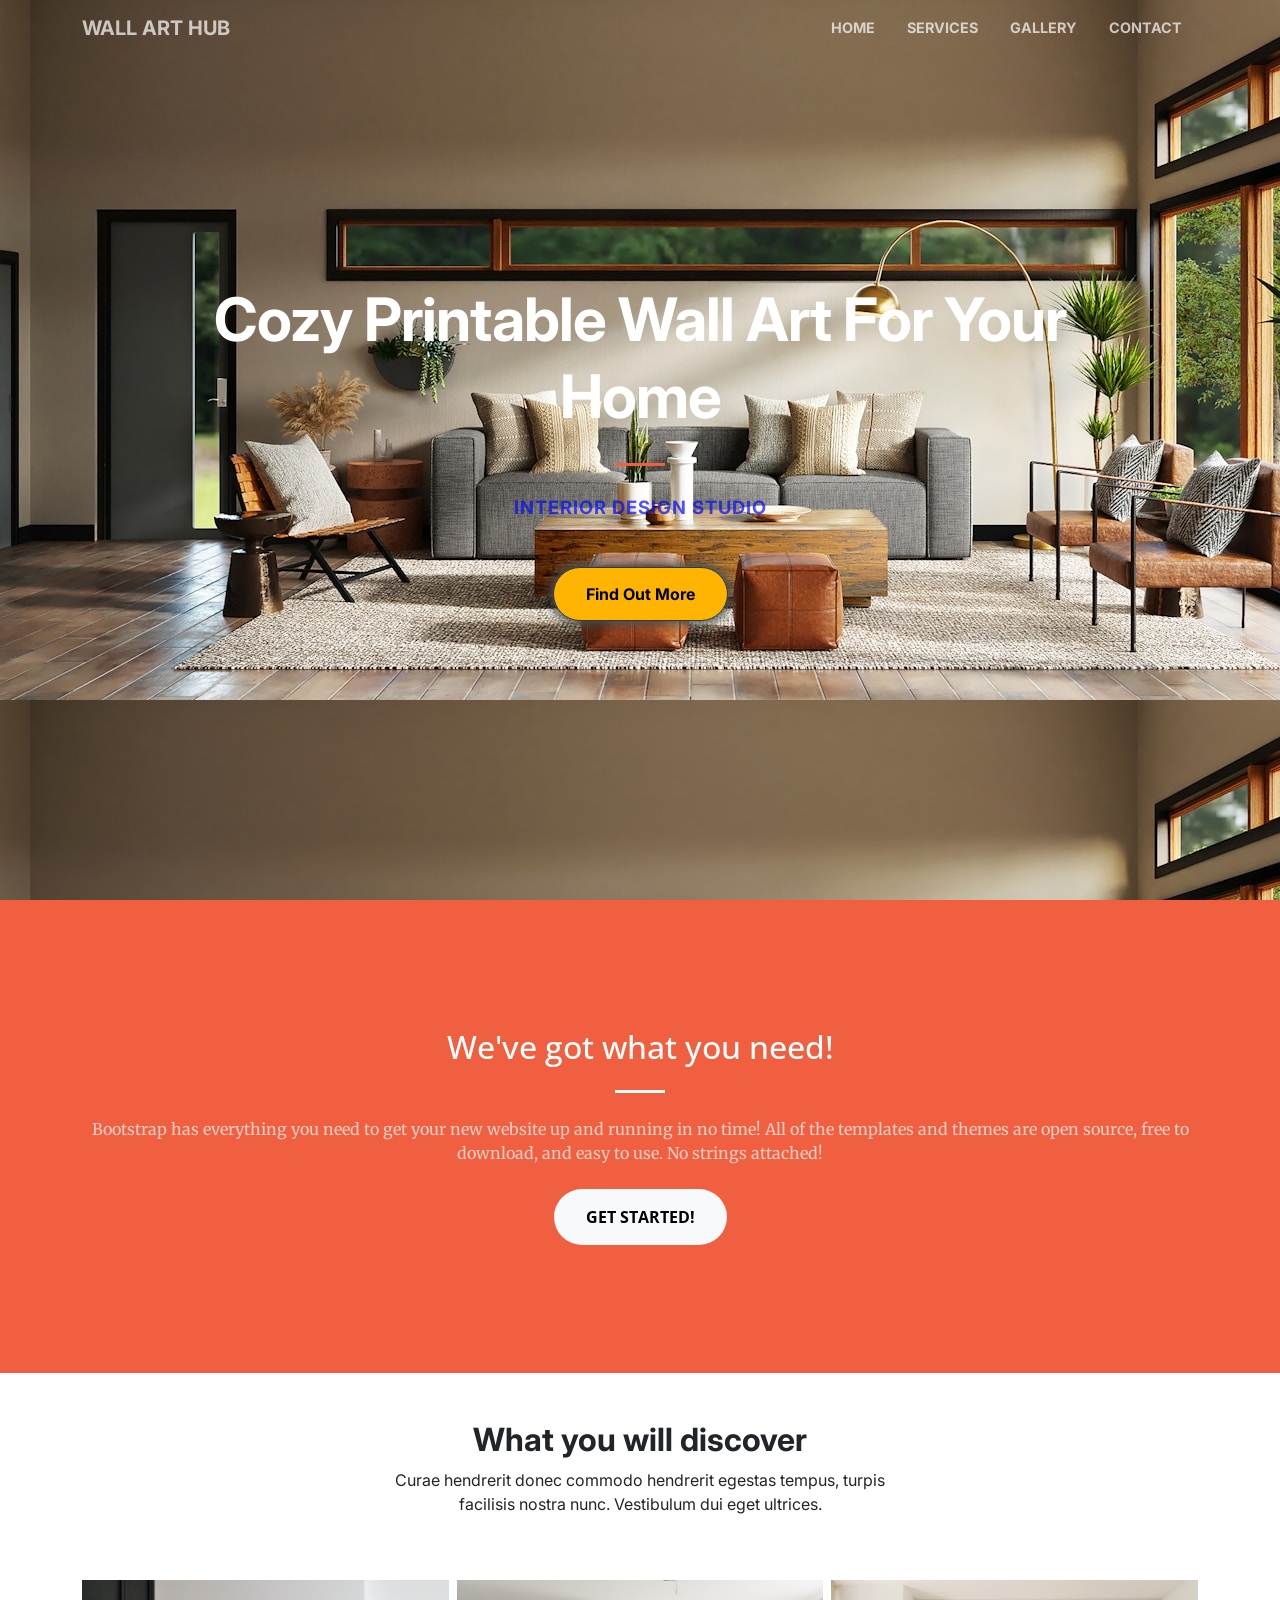
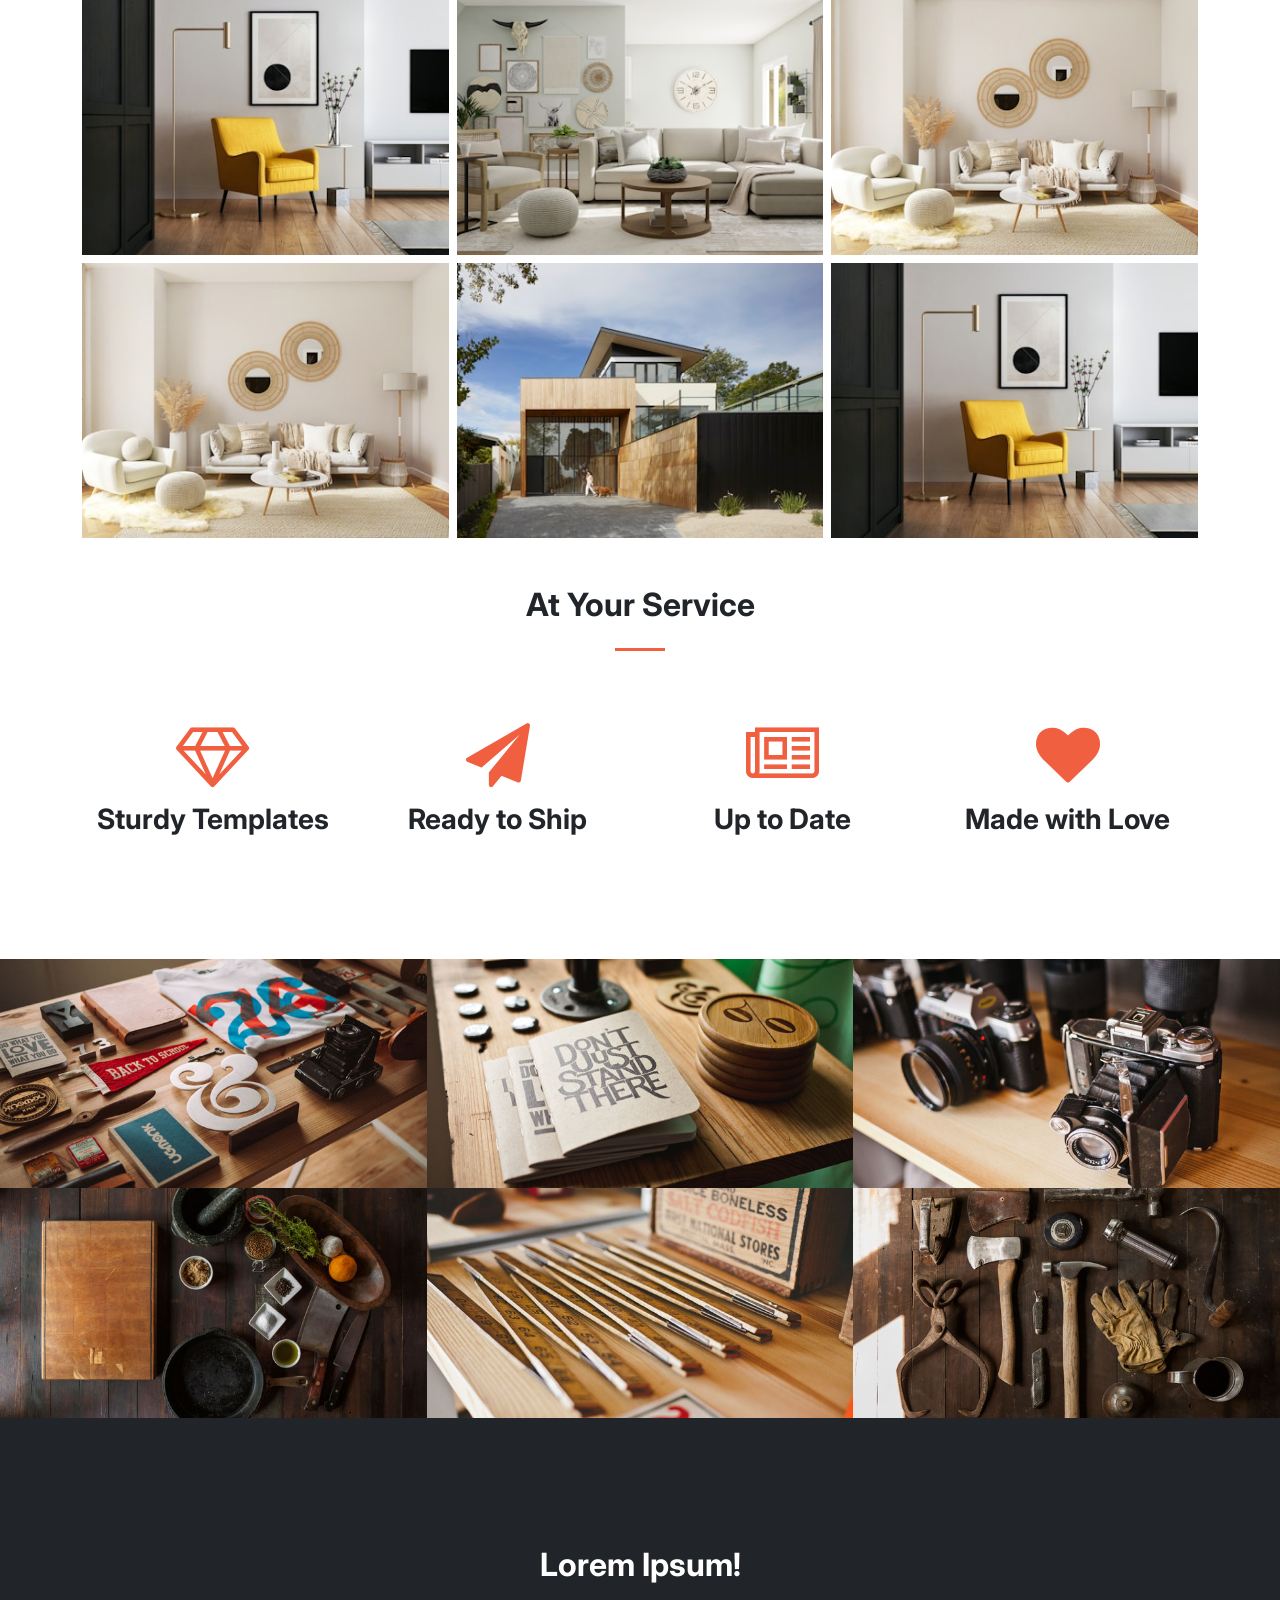
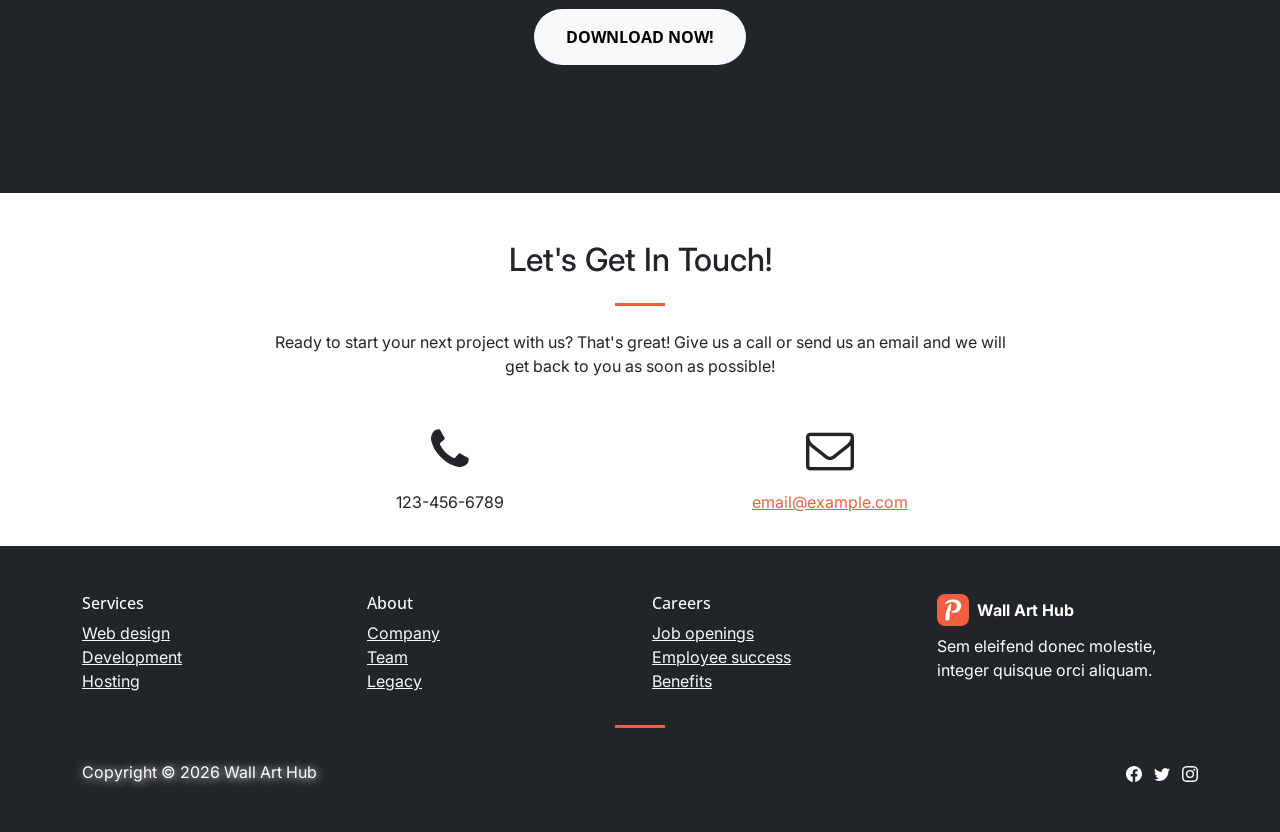
==== index.html @ 52fb3556 "Initial commit" ====
<!DOCTYPE html>
<html lang="en">

<head>
    <meta charset="utf-8">
    <meta name="viewport" content="width=device-width, initial-scale=1.0, shrink-to-fit=no">
    <title>Home - Brand</title>
    <link rel="apple-touch-icon" type="image/png" sizes="180x180" href="assets/img/apple-touch-icon.png">
    <link rel="icon" type="image/png" sizes="16x16" href="assets/img/favicon-16x16.png">
    <link rel="icon" type="image/png" sizes="32x32" href="assets/img/favicon-32x32.png">
    <link rel="icon" type="image/png" sizes="180x180" href="assets/img/apple-touch-icon.png">
    <link rel="icon" type="image/png" sizes="192x192" href="assets/img/android-chrome-192x192.png">
    <link rel="icon" type="image/png" sizes="512x512" href="assets/img/android-chrome-512x512.png">
    <link rel="stylesheet" href="assets/bootstrap/css/bootstrap.min.css">
    <link rel="stylesheet" href="https://fonts.googleapis.com/css?family=Open+Sans:300italic,400italic,600italic,700italic,800italic,400,300,600,700,800&amp;display=swap">
    <link rel="stylesheet" href="https://fonts.googleapis.com/css?family=Merriweather:400,300,300italic,400italic,700,700italic,900,900italic&amp;display=swap">
    <link rel="stylesheet" href="https://fonts.googleapis.com/css?family=Inter&amp;display=swap">
    <link rel="stylesheet" href="assets/fonts/font-awesome.min.css">
    <link rel="stylesheet" href="assets/css/aos.min.css">
    <link rel="stylesheet" href="assets/css/baguetteBox.min.css">
    <link rel="stylesheet" href="assets/css/Footer-Dark-Multi-Column-icons.css">
</head>

<body id="page-top" data-bs-spy="scroll" data-bs-target="#mainNav" data-bs-offset="57">
    <nav class="navbar navbar-light navbar-expand-lg fixed-top" id="mainNav">
        <div class="container"><a class="navbar-brand" href="#page-top" style="font-family: Inter, sans-serif;font-weight: bold;">wall art hub</a><button data-bs-toggle="collapse" data-bs-target="#navbarResponsive" class="navbar-toggler navbar-toggler-right" type="button" aria-controls="navbarResponsive" aria-expanded="false" aria-label="Toggle navigation"><i class="fa fa-align-justify"></i></button>
            <div class="collapse navbar-collapse" id="navbarResponsive" style="font-family: Inter, sans-serif;font-weight: bold;">
                <ul class="navbar-nav ms-auto">
                    <li class="nav-item"><a class="nav-link" href="#page-top">home</a></li>
                    <li class="nav-item"><a class="nav-link" href="#services">Services</a></li>
                    <li class="nav-item"><a class="nav-link" href="#portfolio">gallery</a></li>
                    <li class="nav-item"><a class="nav-link" href="#contact">Contact</a></li>
                </ul>
            </div>
        </div>
    </nav>
    <header class="text-center text-white d-flex masthead" style="background: url(&quot;assets/img/photo-1618221195710-dd6b41faaea6.jpg&quot;);font-weight: bold;line-height: 23px;letter-spacing: 0px;">
        <div class="container my-auto">
            <div class="row">
                <div class="col-lg-10 mx-auto">
                    <h1 class="text-uppercase"><strong class="text-capitalize" style="font-family: Inter, sans-serif;font-size: 60px;line-height: 64px;letter-spacing: -1px;">Cozy printable wall art for your home</strong></h1>
                    <hr>
                </div>
            </div>
            <div class="col-lg-8 mx-auto">
                <p class="text-faded mb-5" style="color: rgba(0,10,255,0.7);font-size: 18.4px;font-family: Inter, sans-serif;letter-spacing: 1px;font-weight: bold;">INTERIOR DESIGN STUDIO</p><a class="btn btn-primary btn-sm text-capitalize text-center btn-xl" role="button" href="#services" style="filter: brightness(100%);backdrop-filter: brightness(100%);-webkit-backdrop-filter: brightness(100%);transition: ease-in-out;border: 1px solid var(--bs-gray-dark);background: #feb401;color: #000000;font-family: Inter, sans-serif;box-shadow: 0px 0px 10px 3px var(--bs-gray-700);font-size: 16px;line-height: 20px;">Find Out More</a>
            </div>
        </div>
    </header>
    <section id="about" class="bg-primary">
        <div class="container">
            <div class="row">
                <div class="col offset-lg-8 text-center mx-auto">
                    <h2 class="text-white section-heading">We've got what you need!</h2>
                    <hr class="light my-4">
                    <p class="text-faded mb-4">Bootstrap has everything you need to get your new website up and running in no time! All of the templates and themes are open source, free to download, and easy to use. No strings attached!</p><a class="btn btn-light btn-xl" role="button" href="#services">Get Started!</a>
                </div>
            </div>
        </div>
    </section>
    <section id="services" style="padding-top: 0;">
        <section class="py-4 py-xl-5">
            <div class="container">
                <div class="row mb-5">
                    <div class="col-md-8 col-xl-6 text-center mx-auto">
                        <h2 style="font-family: Inter, sans-serif;font-weight: bold;">What you will discover</h2>
                        <p style="font-family: Inter, sans-serif;">Curae hendrerit donec commodo hendrerit egestas tempus, turpis facilisis nostra nunc. Vestibulum dui eget ultrices.</p>
                    </div>
                </div>
                <div class="row gx-2 gy-2 row-cols-1 row-cols-md-2 row-cols-xl-3" data-bss-baguettebox="">
                    <div class="col"><a href="assets/img/photo-1586023492125-27b2c045efd7.jpg"><img class="img-fluid" src="assets/img/photo-1586023492125-27b2c045efd7.jpg"></a></div>
                    <div class="col"><a href="assets/img/photo-1616486338812-3dadae4b4ace.jpg"><img class="img-fluid" src="assets/img/photo-1616486338812-3dadae4b4ace.jpg"></a></div>
                    <div class="col"><a href="assets/img/photo-1631679706909-1844bbd07221.jpg"><img class="img-fluid" src="assets/img/photo-1631679706909-1844bbd07221.jpg"></a></div>
                    <div class="col"><a href="assets/img/photo-1631679706909-1844bbd07221.jpg"><img class="img-fluid" src="assets/img/photo-1631679706909-1844bbd07221.jpg"></a></div>
                    <div class="col"><a href="assets/img/photo-1600566753190-17f0baa2a6c3.jpg"><img class="img-fluid" src="assets/img/photo-1600566753190-17f0baa2a6c3.jpg"></a></div>
                    <div class="col"><a href="assets/img/interior%20main.png"><img class="img-fluid" src="assets/img/photo-1586023492125-27b2c045efd7.jpg"></a></div>
                </div>
            </div>
        </section>
        <div class="container">
            <div class="row">
                <div class="col-lg-12 text-center">
                    <h2 class="section-heading" style="font-family: Inter, sans-serif;font-weight: bold;">At Your Service</h2>
                    <hr class="my-4">
                </div>
            </div>
        </div>
        <div class="container">
            <div class="row" style="padding-bottom: 0;margin-bottom: -70px;">
                <div class="col-md-6 col-lg-3 text-center">
                    <div class="mx-auto service-box mt-5"><i class="fa fa-diamond fa-4x text-primary mb-3 sr-icons" data-aos="zoom-in" data-aos-duration="200" data-aos-once="true"></i>
                        <h3 class="mb-3" style="font-family: Inter, sans-serif;font-weight: bold;">Sturdy Templates</h3>
                        <p class="text-muted mb-0" style="font-family: Inter, sans-serif;">Our templates are updated regularly so they don't break.</p>
                    </div>
                </div>
                <div class="col-md-6 col-lg-3 text-center">
                    <div class="mx-auto service-box mt-5"><i class="fa fa-paper-plane fa-4x text-primary mb-3 sr-icons" data-aos="zoom-in" data-aos-duration="200" data-aos-delay="200" data-aos-once="true"></i>
                        <h3 class="mb-3" style="font-family: Inter, sans-serif;font-weight: bold;">Ready to Ship</h3>
                        <p class="text-muted mb-0" style="font-family: Inter, sans-serif;">You can use this theme as is, or you can make changes!</p>
                    </div>
                </div>
                <div class="col-md-6 col-lg-3 text-center">
                    <div class="mx-auto service-box mt-5"><i class="fa fa-newspaper-o fa-4x text-primary mb-3 sr-icons" data-aos="zoom-in" data-aos-duration="200" data-aos-delay="400" data-aos-once="true"></i>
                        <h3 class="mb-3" style="font-family: Inter, sans-serif;font-weight: bold;">Up to Date</h3>
                        <p class="text-muted mb-0" style="font-family: Inter, sans-serif;">We update dependencies to keep things fresh.</p>
                    </div>
                </div>
                <div class="col-md-6 col-lg-3 text-center">
                    <div class="mx-auto service-box mt-5"><i class="fa fa-heart fa-4x text-primary mb-3 sr-icons" data-aos="fade" data-aos-duration="200" data-aos-delay="600" data-aos-once="true"></i>
                        <h3 class="mb-3" style="font-family: Inter, sans-serif;font-weight: bold;">Made with Love</h3>
                        <p class="text-muted mb-0" style="font-family: Inter, sans-serif;">You have to make your websites with love these days!</p>
                    </div>
                </div>
            </div>
        </div>
    </section>
    <section id="portfolio" class="p-0">
        <div class="container-fluid p-0">
            <div class="row g-0 popup-gallery">
                <div class="col-sm-6 col-lg-4"><a class="portfolio-box" href="assets/img/fullsize/1.jpg"><img class="img-fluid" src="assets/img/thumbnails/1.jpg">
                        <div class="portfolio-box-caption">
                            <div class="portfolio-box-caption-content">
                                <div class="project-category text-faded"><span>Category</span></div>
                                <div class="project-name"><span>Project Name</span></div>
                            </div>
                        </div>
                    </a></div>
                <div class="col-sm-6 col-lg-4"><a class="portfolio-box" href="assets/img/fullsize/2.jpg"><img class="img-fluid" src="assets/img/thumbnails/2.jpg">
                        <div class="portfolio-box-caption">
                            <div class="portfolio-box-caption-content">
                                <div class="project-category text-faded"><span>Category</span></div>
                                <div class="project-name"><span>Project Name</span></div>
                            </div>
                        </div>
                    </a></div>
                <div class="col-sm-6 col-lg-4"><a class="portfolio-box" href="assets/img/fullsize/3.jpg"><img class="img-fluid" src="assets/img/thumbnails/3.jpg">
                        <div class="portfolio-box-caption">
                            <div class="portfolio-box-caption-content">
                                <div class="project-category text-faded"><span>Category</span></div>
                                <div class="project-name"><span>Project Name</span></div>
                            </div>
                        </div>
                    </a></div>
                <div class="col-sm-6 col-lg-4"><a class="portfolio-box" href="assets/img/fullsize/4.jpg"><img class="img-fluid" src="assets/img/thumbnails/4.jpg">
                        <div class="portfolio-box-caption">
                            <div class="portfolio-box-caption-content">
                                <div class="project-category text-faded"><span>Category</span></div>
                                <div class="project-name"><span>Project Name</span></div>
                            </div>
                        </div>
                    </a></div>
                <div class="col-sm-6 col-lg-4"><a class="portfolio-box" href="assets/img/fullsize/5.jpg"><img class="img-fluid" src="assets/img/thumbnails/5.jpg">
                        <div class="portfolio-box-caption">
                            <div class="portfolio-box-caption-content">
                                <div class="project-category text-faded"><span>Category</span></div>
                                <div class="project-name"><span>Project Name</span></div>
                            </div>
                        </div>
                    </a></div>
                <div class="col-sm-6 col-lg-4"><a class="portfolio-box" href="assets/img/fullsize/6.jpg"><img class="img-fluid" src="assets/img/thumbnails/6.jpg">
                        <div class="portfolio-box-caption">
                            <div class="portfolio-box-caption-content">
                                <div class="project-category text-faded"><span>Category</span></div>
                                <div class="project-name"><span>Project Name</span></div>
                            </div>
                        </div>
                    </a></div>
            </div>
        </div>
    </section>
    <section class="text-white bg-dark">
        <div class="container text-center">
            <h2 class="mb-4" style="font-family: Inter, sans-serif;font-weight: bold;">Lorem Ipsum!</h2><a class="btn btn-light btn-xl sr-button" role="button" data-aos="zoom-in" data-aos-duration="400" data-aos-once="true" href="#">Download Now!</a>
        </div>
    </section>
    <section id="contact" style="padding: 0;padding-top: 48px;padding-bottom: 0px;">
        <div class="container">
            <div class="row">
                <div class="col-lg-8 text-center mx-auto">
                    <h2 class="section-heading" style="font-family: Inter, sans-serif;">Let's Get In Touch!</h2>
                    <hr class="my-4">
                    <p class="mb-5" style="font-family: Inter, sans-serif;">Ready to start your next project with us? That's great! Give us a call or send us an email and we will get back to you as soon as possible!</p>
                </div>
            </div>
            <div class="row" style="padding-bottom: 16px;">
                <div class="col-lg-4 text-center ms-auto"><i class="fa fa-phone fa-3x mb-3 sr-contact" data-aos="zoom-in" data-aos-duration="300" data-aos-once="true"></i>
                    <p style="font-family: Inter, sans-serif;">123-456-6789</p>
                </div>
                <div class="col-lg-4 text-center me-auto"><i class="fa fa-envelope-o fa-3x mb-3 sr-contact" data-aos="zoom-in" data-aos-duration="300" data-aos-delay="300" data-aos-once="true"></i>
                    <p style="font-family: Inter, sans-serif;"><a href="mailto:your-email@your-domain.com">email@example.com</a></p>
                </div>
            </div>
        </div>
        <section style="padding: 0;">
            <footer class="text-white bg-dark">
                <div class="container py-4 py-lg-5" style="font-family: Inter, sans-serif;color: #ffffff;">
                    <div class="row justify-content-center">
                        <div class="col-sm-4 col-md-3 text-center text-lg-start d-flex flex-column">
                            <h3 class="fs-6 text-white">Services</h3>
                            <ul class="list-unstyled">
                                <li><a class="link-light" href="#">Web design</a></li>
                                <li><a class="link-light" href="#">Development</a></li>
                                <li><a class="link-light" href="#">Hosting</a></li>
                            </ul>
                        </div>
                        <div class="col-sm-4 col-md-3 text-center text-lg-start d-flex flex-column">
                            <h3 class="fs-6 text-white">About</h3>
                            <ul class="list-unstyled">
                                <li><a class="link-light" href="#">Company</a></li>
                                <li><a class="link-light" href="#">Team</a></li>
                                <li><a class="link-light" href="#">Legacy</a></li>
                            </ul>
                        </div>
                        <div class="col-sm-4 col-md-3 text-center text-lg-start d-flex flex-column">
                            <h3 class="fs-6 text-white">Careers</h3>
                            <ul class="list-unstyled">
                                <li><a class="link-light" href="#">Job openings</a></li>
                                <li><a class="link-light" href="#">Employee success</a></li>
                                <li><a class="link-light" href="#">Benefits</a></li>
                            </ul>
                        </div>
                        <div class="col-lg-3 text-center text-lg-start d-flex flex-column align-items-center order-first align-items-lg-start order-lg-last" style="color: var(--bs-body-bg);">
                            <div class="fw-bold d-flex align-items-center mb-2"><span class="bs-icon-sm bs-icon-rounded bs-icon-primary d-flex justify-content-center align-items-center bs-icon me-2"><img src="assets/img/favicon-32x32.png"></span><span>Wall Art Hub</span></div>
                            <p class="text-muted" style="color: var(--bs-white);font-family: Inter, sans-serif;">Sem eleifend donec molestie, integer quisque orci aliquam.</p>
                        </div>
                    </div>
                    <hr>
                    <div class="d-flex justify-content-between align-items-center pt-3">
                        <p class="mb-0" style="text-shadow: 1px 1px 10px var(--bs-body-bg);">Copyright © 2026 Wall Art Hub</p>
                        <ul class="list-inline mb-0">
                            <li class="list-inline-item"><svg xmlns="http://www.w3.org/2000/svg" width="1em" height="1em" fill="currentColor" viewBox="0 0 16 16" class="bi bi-facebook">
                                    <path d="M16 8.049c0-4.446-3.582-8.05-8-8.05C3.58 0-.002 3.603-.002 8.05c0 4.017 2.926 7.347 6.75 7.951v-5.625h-2.03V8.05H6.75V6.275c0-2.017 1.195-3.131 3.022-3.131.876 0 1.791.157 1.791.157v1.98h-1.009c-.993 0-1.303.621-1.303 1.258v1.51h2.218l-.354 2.326H9.25V16c3.824-.604 6.75-3.934 6.75-7.951z"></path>
                                </svg></li>
                            <li class="list-inline-item"><svg xmlns="http://www.w3.org/2000/svg" width="1em" height="1em" fill="currentColor" viewBox="0 0 16 16" class="bi bi-twitter">
                                    <path d="M5.026 15c6.038 0 9.341-5.003 9.341-9.334 0-.14 0-.282-.006-.422A6.685 6.685 0 0 0 16 3.542a6.658 6.658 0 0 1-1.889.518 3.301 3.301 0 0 0 1.447-1.817 6.533 6.533 0 0 1-2.087.793A3.286 3.286 0 0 0 7.875 6.03a9.325 9.325 0 0 1-6.767-3.429 3.289 3.289 0 0 0 1.018 4.382A3.323 3.323 0 0 1 .64 6.575v.045a3.288 3.288 0 0 0 2.632 3.218 3.203 3.203 0 0 1-.865.115 3.23 3.23 0 0 1-.614-.057 3.283 3.283 0 0 0 3.067 2.277A6.588 6.588 0 0 1 .78 13.58a6.32 6.32 0 0 1-.78-.045A9.344 9.344 0 0 0 5.026 15z"></path>
                                </svg></li>
                            <li class="list-inline-item"><svg xmlns="http://www.w3.org/2000/svg" width="1em" height="1em" fill="currentColor" viewBox="0 0 16 16" class="bi bi-instagram">
                                    <path d="M8 0C5.829 0 5.556.01 4.703.048 3.85.088 3.269.222 2.76.42a3.917 3.917 0 0 0-1.417.923A3.927 3.927 0 0 0 .42 2.76C.222 3.268.087 3.85.048 4.7.01 5.555 0 5.827 0 8.001c0 2.172.01 2.444.048 3.297.04.852.174 1.433.372 1.942.205.526.478.972.923 1.417.444.445.89.719 1.416.923.51.198 1.09.333 1.942.372C5.555 15.99 5.827 16 8 16s2.444-.01 3.298-.048c.851-.04 1.434-.174 1.943-.372a3.916 3.916 0 0 0 1.416-.923c.445-.445.718-.891.923-1.417.197-.509.332-1.09.372-1.942C15.99 10.445 16 10.173 16 8s-.01-2.445-.048-3.299c-.04-.851-.175-1.433-.372-1.941a3.926 3.926 0 0 0-.923-1.417A3.911 3.911 0 0 0 13.24.42c-.51-.198-1.092-.333-1.943-.372C10.443.01 10.172 0 7.998 0h.003zm-.717 1.442h.718c2.136 0 2.389.007 3.232.046.78.035 1.204.166 1.486.275.373.145.64.319.92.599.28.28.453.546.598.92.11.281.24.705.275 1.485.039.843.047 1.096.047 3.231s-.008 2.389-.047 3.232c-.035.78-.166 1.203-.275 1.485a2.47 2.47 0 0 1-.599.919c-.28.28-.546.453-.92.598-.28.11-.704.24-1.485.276-.843.038-1.096.047-3.232.047s-2.39-.009-3.233-.047c-.78-.036-1.203-.166-1.485-.276a2.478 2.478 0 0 1-.92-.598 2.48 2.48 0 0 1-.6-.92c-.109-.281-.24-.705-.275-1.485-.038-.843-.046-1.096-.046-3.233 0-2.136.008-2.388.046-3.231.036-.78.166-1.204.276-1.486.145-.373.319-.64.599-.92.28-.28.546-.453.92-.598.282-.11.705-.24 1.485-.276.738-.034 1.024-.044 2.515-.045v.002zm4.988 1.328a.96.96 0 1 0 0 1.92.96.96 0 0 0 0-1.92zm-4.27 1.122a4.109 4.109 0 1 0 0 8.217 4.109 4.109 0 0 0 0-8.217zm0 1.441a2.667 2.667 0 1 1 0 5.334 2.667 2.667 0 0 1 0-5.334z"></path>
                                </svg></li>
                        </ul>
                    </div>
                </div>
            </footer>
        </section>
    </section>
    <script src="assets/bootstrap/js/bootstrap.min.js"></script>
    <script src="assets/js/aos.min.js"></script>
    <script src="assets/js/bs-init.js"></script>
    <script src="assets/js/baguetteBox.min.js"></script>
    <script src="assets/js/creative.js"></script>
    <script src="assets/js/Lightbox-Gallery.js"></script>
</body>

</html>
---- assets/css/baguetteBox.min.css ----
/* !
 * baguetteBox.js
 * @author  feimosi
 * @version 1.11.1
 * @url https://github.com/feimosi/baguetteBox.js */

#baguetteBox-overlay {
  display: none;
  opacity: 0;
  position: fixed;
  overflow: hidden;
  top: 0;
  left: 0;
  width: 100%;
  height: 100%;
  z-index: 1000000;
  background-color: #222;
  background-color: rgba(0,0,0,.8);
  -webkit-transition: opacity .5s ease;
  transition: opacity .5s ease;
}

#baguetteBox-overlay.visible {
  opacity: 1;
}

#baguetteBox-overlay .full-image {
  display: inline-block;
  position: relative;
  width: 100%;
  height: 100%;
  text-align: center;
}

#baguetteBox-overlay .full-image figure {
  display: inline;
  margin: 0;
  height: 100%;
}

#baguetteBox-overlay .full-image img {
  display: inline-block;
  width: auto;
  height: auto;
  max-height: 100%;
  max-width: 100%;
  vertical-align: middle;
  -webkit-box-shadow: 0 0 8px rgba(0,0,0,.6);
  -moz-box-shadow: 0 0 8px rgba(0,0,0,.6);
  box-shadow: 0 0 8px rgba(0,0,0,.6);
}

#baguetteBox-overlay .full-image figcaption {
  display: block;
  position: absolute;
  bottom: 0;
  width: 100%;
  text-align: center;
  line-height: 1.8;
  white-space: normal;
  color: #ccc;
  background-color: #000;
  background-color: rgba(0,0,0,.6);
  font-family: sans-serif;
}

#baguetteBox-overlay .full-image:before {
  content: "";
  display: inline-block;
  height: 50%;
  width: 1px;
  margin-right: -1px;
}

#baguetteBox-slider {
  position: absolute;
  left: 0;
  top: 0;
  height: 100%;
  width: 100%;
  white-space: nowrap;
  -webkit-transition: left .4s ease,-webkit-transform .4s ease;
  transition: left .4s ease,-webkit-transform .4s ease;
  transition: left .4s ease,transform .4s ease;
  transition: left .4s ease,transform .4s ease,-webkit-transform .4s ease,-moz-transform .4s ease;
}

#baguetteBox-slider.bounce-from-right {
  -webkit-animation: bounceFromRight .4s ease-out;
  animation: bounceFromRight .4s ease-out;
}

#baguetteBox-slider.bounce-from-left {
  -webkit-animation: bounceFromLeft .4s ease-out;
  animation: bounceFromLeft .4s ease-out;
}

@keyframes bounceFromRight {
  0%, 100% {
    margin-left: 0;
  }
  50% {
    margin-left: -30px;
  }
}

@keyframes bounceFromLeft {
  0%, 100% {
    margin-left: 0;
  }
  50% {
    margin-left: 30px;
  }
}

.baguetteBox-button#next-button, .baguetteBox-button#previous-button {
  top: 50%;
  top: calc(50% - 30px);
  width: 44px;
  height: 60px;
}

.baguetteBox-button {
  position: absolute;
  cursor: pointer;
  outline: 0;
  padding: 0;
  margin: 0;
  border: 0;
  -moz-border-radius: 15%;
  border-radius: 15%;
  background-color: #323232;
  background-color: rgba(50,50,50,.5);
  color: #ddd;
  font: 1.6em sans-serif;
  -webkit-transition: background-color .4s ease;
  transition: background-color .4s ease;
}

.baguetteBox-button:focus, .baguetteBox-button:hover {
  background-color: rgba(50,50,50,.9);
}

.baguetteBox-button#next-button {
  right: 2%;
}

.baguetteBox-button#previous-button {
  left: 2%;
}

.baguetteBox-button#close-button {
  top: 20px;
  right: 2%;
  right: calc(2% + 6px);
  width: 30px;
  height: 30px;
}

.baguetteBox-button svg {
  position: absolute;
  left: 0;
  top: 0;
}

.baguetteBox-spinner {
  width: 40px;
  height: 40px;
  display: inline-block;
  position: absolute;
  top: 50%;
  left: 50%;
  margin-top: -20px;
  margin-left: -20px;
}

.baguetteBox-double-bounce1, .baguetteBox-double-bounce2 {
  width: 100%;
  height: 100%;
  -moz-border-radius: 50%;
  border-radius: 50%;
  background-color: #fff;
  opacity: .6;
  position: absolute;
  top: 0;
  left: 0;
  -webkit-animation: bounce 2s infinite ease-in-out;
  animation: bounce 2s infinite ease-in-out;
}

.baguetteBox-double-bounce2 {
  -webkit-animation-delay: -1s;
  animation-delay: -1s;
}

@keyframes bounce {
  0%, 100% {
    -webkit-transform: scale(0);
    -moz-transform: scale(0);
    transform: scale(0);
  }
  50% {
    -webkit-transform: scale(1);
    -moz-transform: scale(1);
    transform: scale(1);
  }
}

.btn-primary:hover, .btn-primary:focus, .btn-primary:active {
  color: #000000;
  background-color: #feb401b8 !important;
}

.text-muted {
  --bs-text-opacity: 1;
  color: #ffffff !important;
}
---- assets/css/Footer-Dark-Multi-Column-icons.css ----
.bs-icon {
  --bs-icon-size: .75rem;
  display: flex;
  flex-shrink: 0;
  justify-content: center;
  align-items: center;
  font-size: var(--bs-icon-size);
  width: calc(var(--bs-icon-size) * 2);
  height: calc(var(--bs-icon-size) * 2);
  color: var(--bs-primary);
}

.bs-icon-xs {
  --bs-icon-size: 1rem;
  width: calc(var(--bs-icon-size) * 1.5);
  height: calc(var(--bs-icon-size) * 1.5);
}

.bs-icon-sm {
  --bs-icon-size: 1rem;
}

.bs-icon-md {
  --bs-icon-size: 1.5rem;
}

.bs-icon-lg {
  --bs-icon-size: 2rem;
}

.bs-icon-xl {
  --bs-icon-size: 2.5rem;
}

.bs-icon.bs-icon-primary {
  color: var(--bs-white);
  background: var(--bs-primary);
}

.bs-icon.bs-icon-primary-light {
  color: var(--bs-primary);
  background: rgba(var(--bs-primary-rgb), .2);
}

.bs-icon.bs-icon-semi-white {
  color: var(--bs-primary);
  background: rgba(255, 255, 255, .5);
}

.bs-icon.bs-icon-rounded {
  border-radius: .5rem;
}

.bs-icon.bs-icon-circle {
  border-radius: 50%;
}
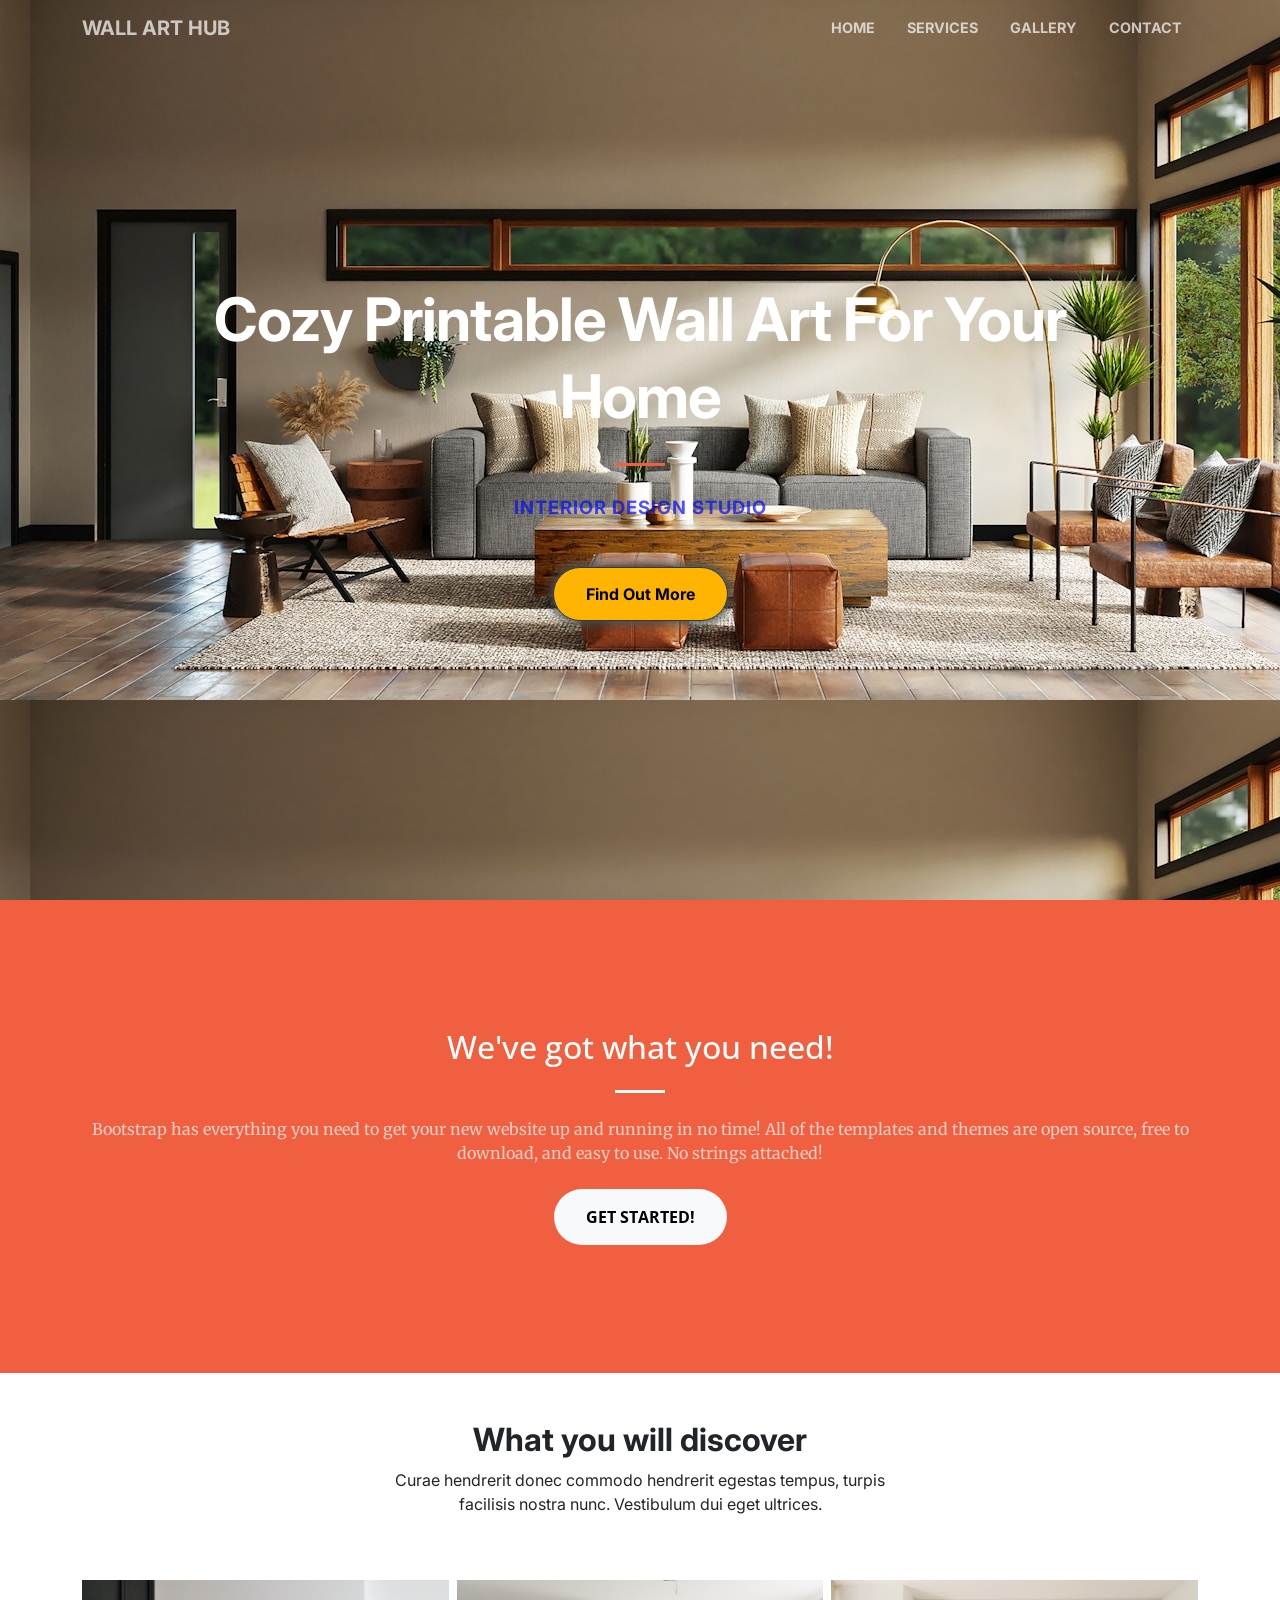
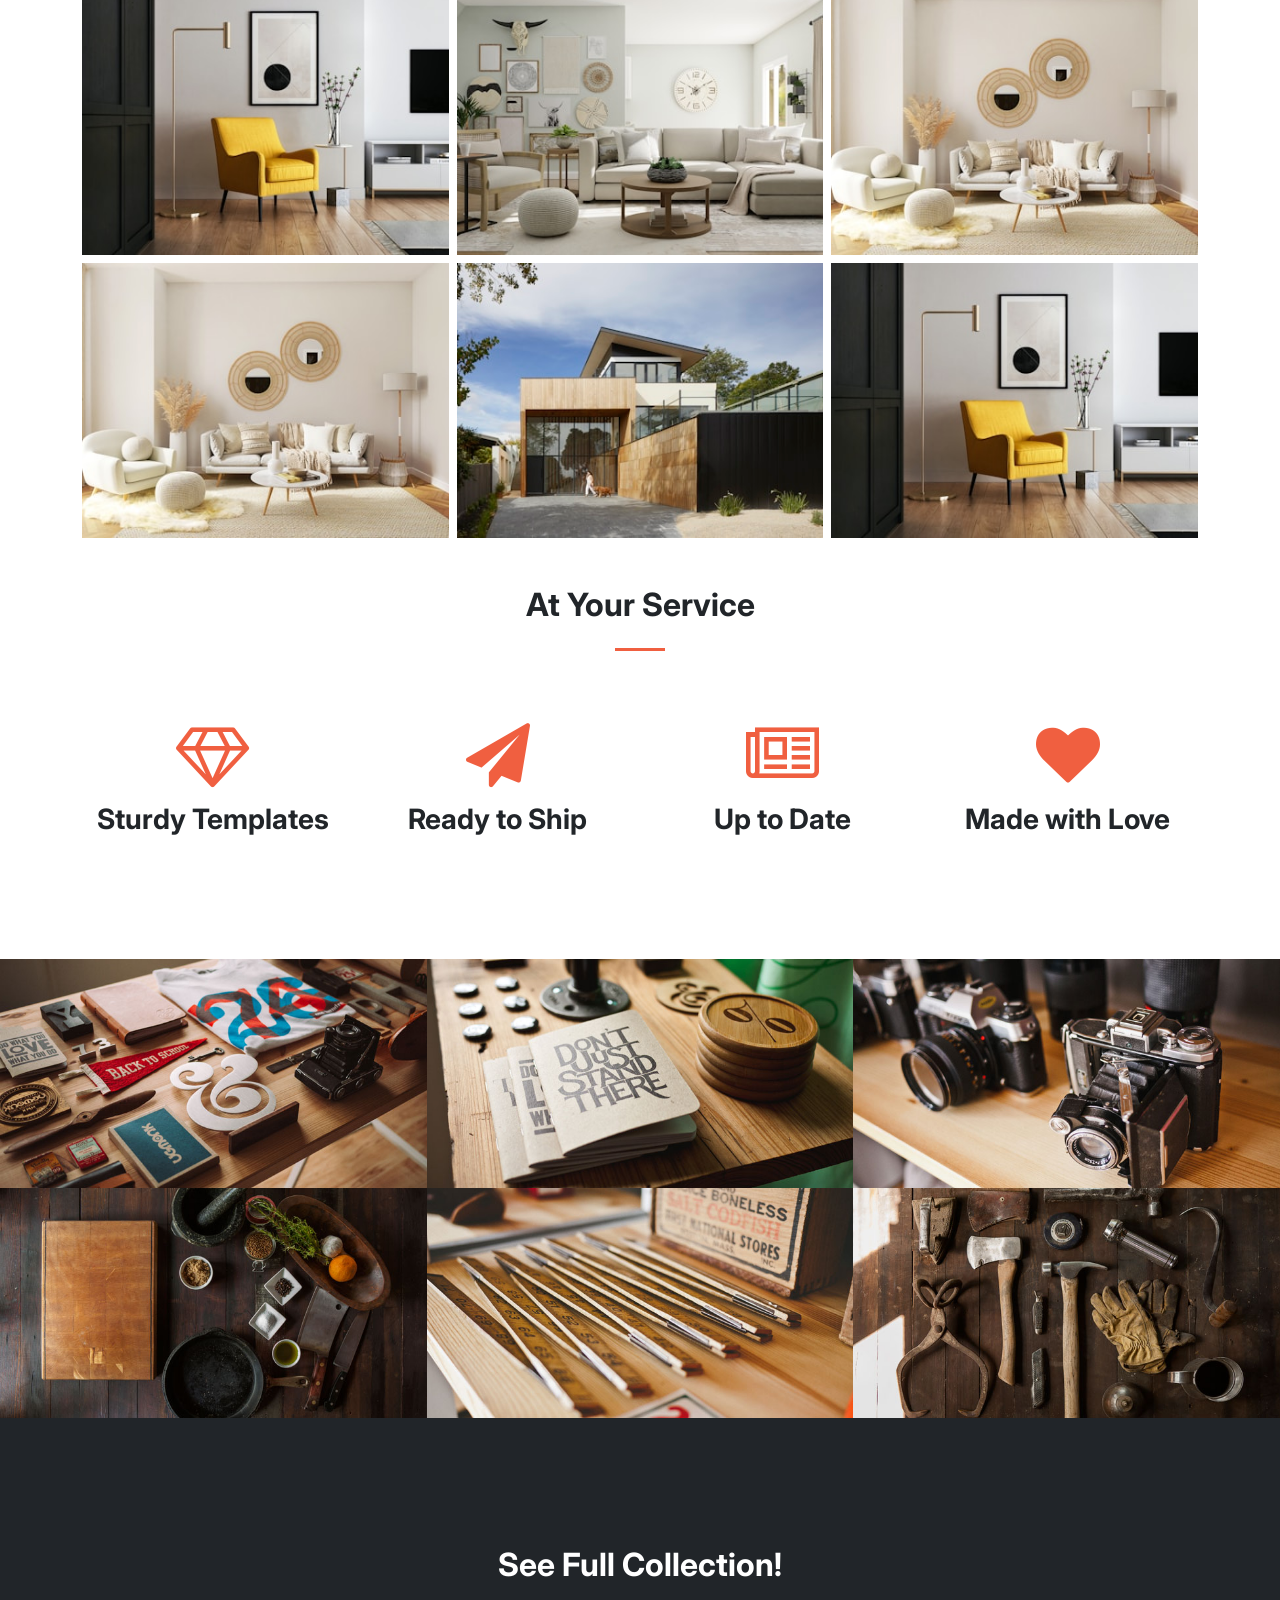
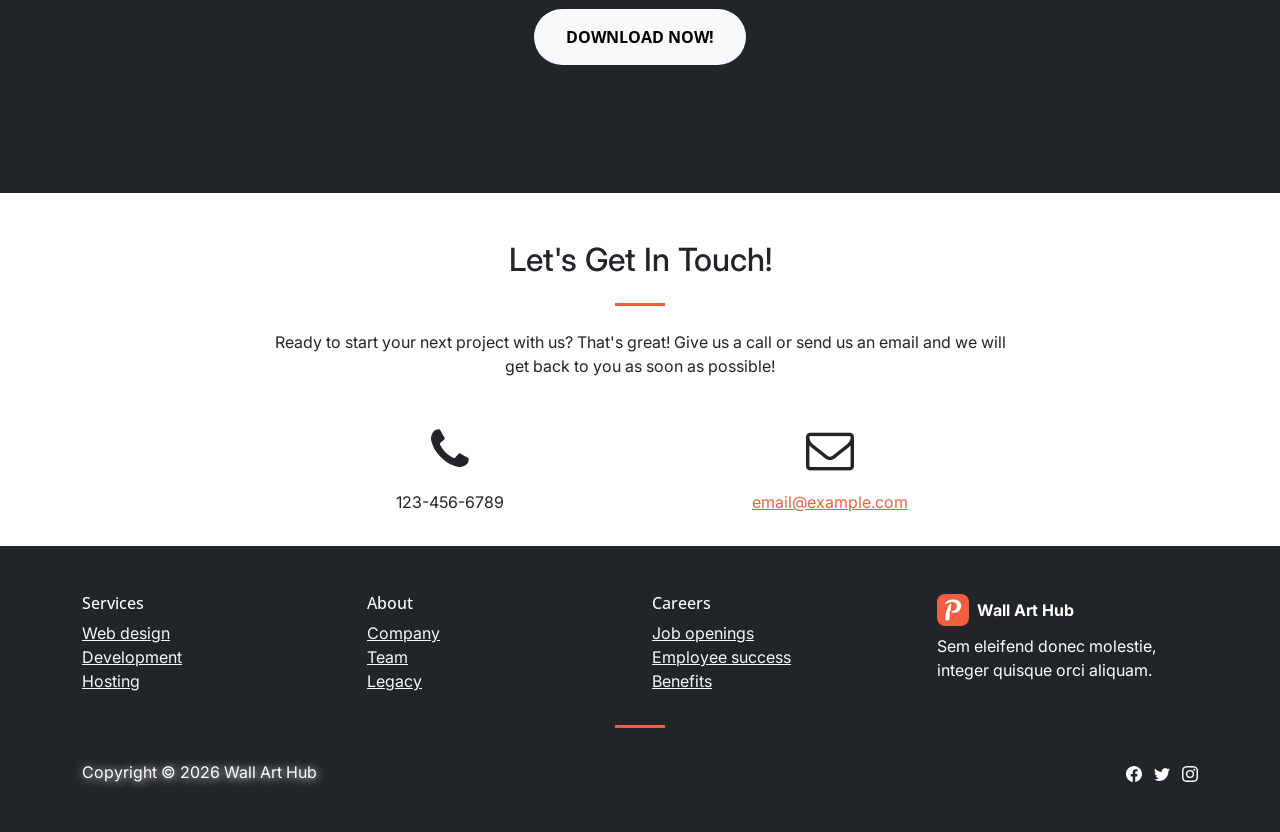
==== commit 0580396d: "Website update" ====
--- a/index.html
+++ b/index.html
@@ -170,7 +170,7 @@
     </section>
     <section class="text-white bg-dark">
         <div class="container text-center">
-            <h2 class="mb-4" style="font-family: Inter, sans-serif;font-weight: bold;">Lorem Ipsum!</h2><a class="btn btn-light btn-xl sr-button" role="button" data-aos="zoom-in" data-aos-duration="400" data-aos-once="true" href="#">Download Now!</a>
+            <h2 class="mb-4" style="font-family: Inter, sans-serif;font-weight: bold;">See Full Collection!</h2><a class="btn btn-light btn-xl sr-button" role="button" data-aos="zoom-in" data-aos-duration="400" data-aos-once="true" href="#">Download Now!</a>
         </div>
     </section>
     <section id="contact" style="padding: 0;padding-top: 48px;padding-bottom: 0px;">
